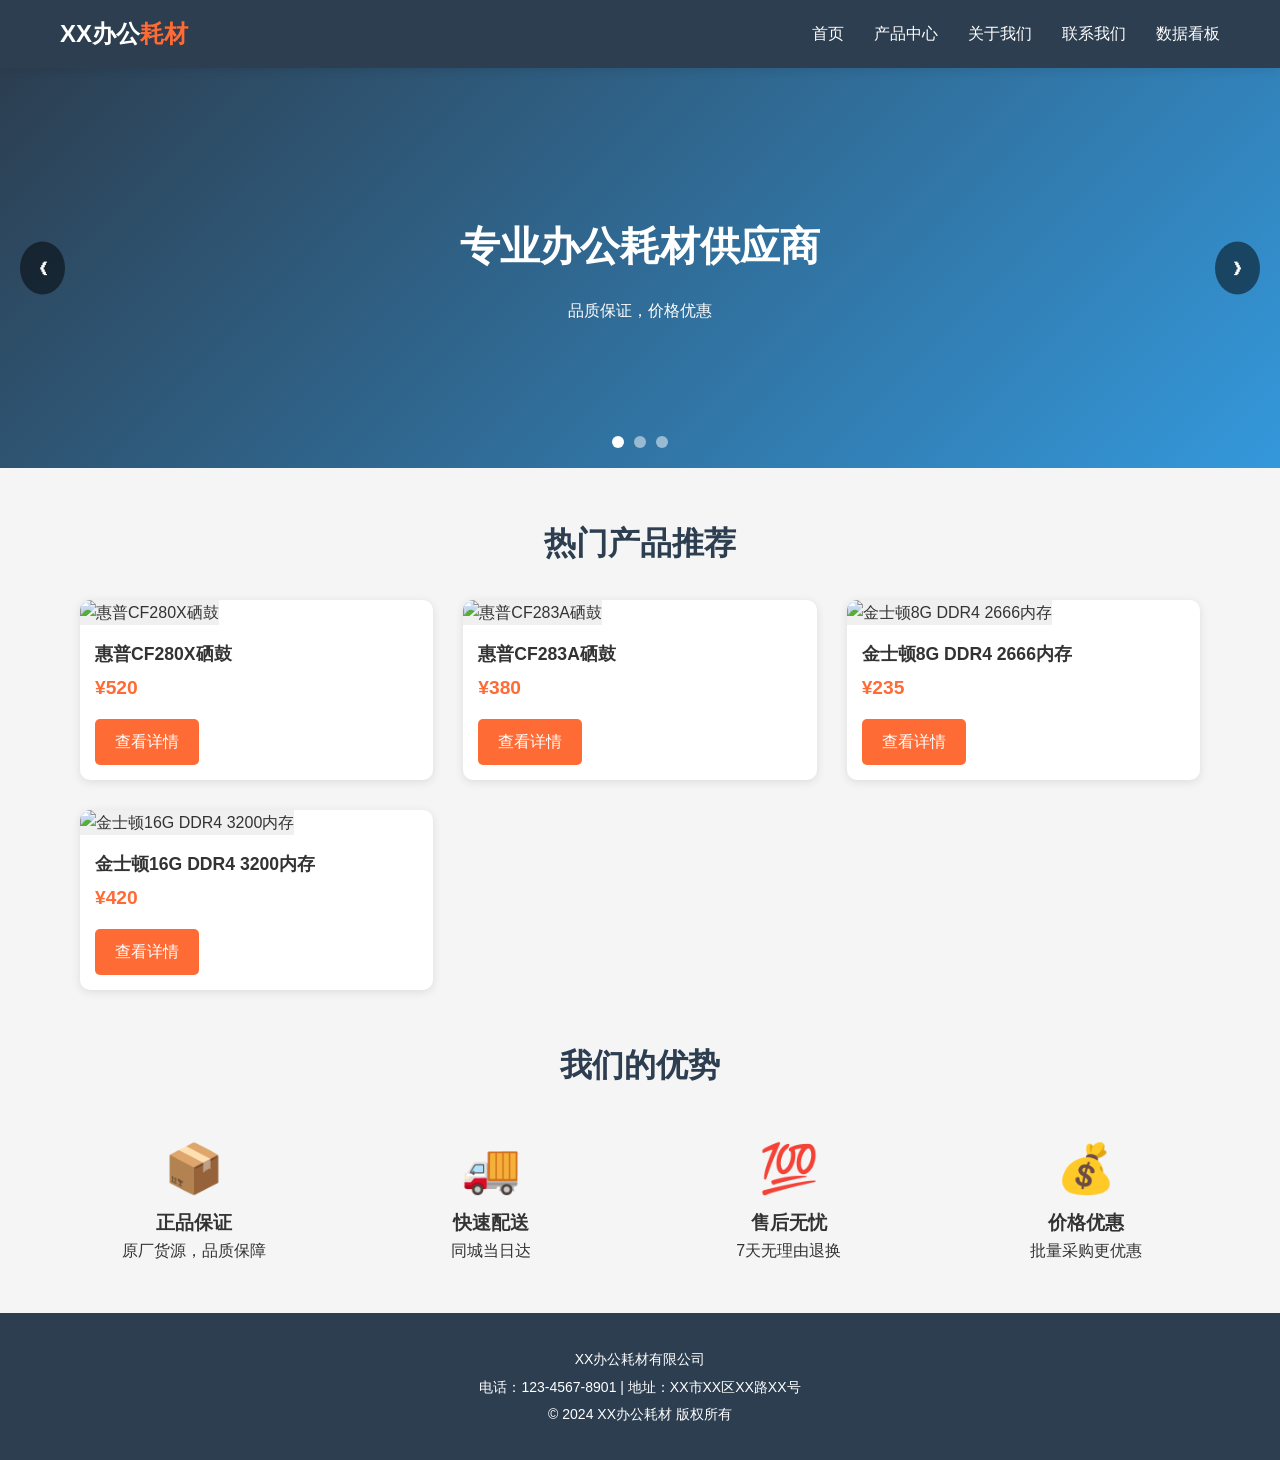
==== index.html @ 375be53e "第一次提交：完成企业官网开发" ====
<!DOCTYPE html>
<html lang="zh-CN">
<head>
    <meta charset="UTF-8">
    <meta name="viewport" content="width=device-width, initial-scale=1.0">
    <title>XX办公耗材 - 专业办公耗材及电脑零件供应商</title>
    <link rel="stylesheet" href="css/style.css">
</head>
<body>
    <header class="header">
        <nav class="navbar">
            <a href="index.html" class="logo">XX办公<span>耗材</span></a>
            <div class="hamburger">
                <span></span><span></span><span></span>
            </div>
            <ul class="nav-menu">
                <li><a href="index.html">首页</a></li>
                <li><a href="products.html">产品中心</a></li>
                <li><a href="about.html">关于我们</a></li>
                <li><a href="contact.html">联系我们</a></li>
                <li><a href="dashboard.html">数据看板</a></li>
            </ul>
        </nav>
    </header>

    <div class="banner">
        <div class="slider">
            <div class="slide slide1">
                <div class="slide-content">
                    <h2>专业办公耗材供应商</h2>
                    <p>品质保证，价格优惠</p>
                </div>
            </div>
            <div class="slide slide2">
                <div class="slide-content">
                    <h2>电脑零件一站式采购</h2>
                    <p>内存、硬盘、外设齐全</p>
                </div>
            </div>
            <div class="slide slide3">
                <div class="slide-content">
                    <h2>贴心服务，快速响应</h2>
                    <p>电话咨询，即时报价</p>
                </div>
            </div>
        </div>
        <div class="prev" onclick="prevSlide()">❮</div>
        <div class="next" onclick="nextSlide()">❯</div>
        <div class="dots">
            <span class="dot active" onclick="showSlide(0)"></span>
            <span class="dot" onclick="showSlide(1)"></span>
            <span class="dot" onclick="showSlide(2)"></span>
        </div>
    </div>

    <main>
        <div class="container">
            <h2 class="section-title">热门产品推荐</h2>
            <div class="product-grid" id="hotProducts"></div>
        </div>
        
        <div class="recommend-section" id="recommendSection" style="display:none">
            <div class="container">
                <h2 class="section-title">猜你喜欢</h2>
                <div class="product-grid" id="guessYouLike"></div>
            </div>
        </div>
        
        <div class="container">
            <h2 class="section-title">我们的优势</h2>
            <div style="display:grid; grid-template-columns:repeat(auto-fit,minmax(250px,1fr)); gap:30px; text-align:center; margin:40px 0">
                <div><span style="font-size:3rem">📦</span><h3>正品保证</h3><p>原厂货源，品质保障</p></div>
                <div><span style="font-size:3rem">🚚</span><h3>快速配送</h3><p>同城当日达</p></div>
                <div><span style="font-size:3rem">💯</span><h3>售后无忧</h3><p>7天无理由退换</p></div>
                <div><span style="font-size:3rem">💰</span><h3>价格优惠</h3><p>批量采购更优惠</p></div>
            </div>
        </div>
    </main>

    <footer class="footer">
        <p>XX办公耗材有限公司</p>
        <p>电话：123-4567-8901 | 地址：XX市XX区XX路XX号</p>
        <p>© 2024 XX办公耗材 版权所有</p>
    </footer>

    <script src="js/main.js"></script>
    <script src="js/products.js"></script>
    <script src="js/index.js"></script>
</body>
</html>
---- css/style.css ----
/* ========== 全局样式 ========== */
* {
    margin: 0;
    padding: 0;
    box-sizing: border-box;
}

body {
    font-family: -apple-system, BlinkMacSystemFont, 'Segoe UI', Roboto, Helvetica, Arial, sans-serif;
    line-height: 1.6;
    color: #333;
    background-color: #f5f5f5;
}

.container {
    max-width: 1200px;
    margin: 0 auto;
    padding: 0 20px;
}

/* ========== 顶部导航 ========== */
.header {
    background-color: #2c3e50;
    position: sticky;
    top: 0;
    z-index: 1000;
    box-shadow: 0 2px 10px rgba(0,0,0,0.1);
}

.navbar {
    display: flex;
    justify-content: space-between;
    align-items: center;
    padding: 15px 20px;
    max-width: 1200px;
    margin: 0 auto;
}

.logo {
    color: white;
    font-size: 1.5rem;
    font-weight: bold;
    text-decoration: none;
}

.logo span {
    color: #ff6b35;
}

.nav-menu {
    display: flex;
    list-style: none;
    gap: 30px;
}

.nav-menu li a {
    color: white;
    text-decoration: none;
    transition: color 0.3s;
}

.nav-menu li a:hover {
    color: #ff6b35;
}

/* 移动端汉堡菜单 */
.hamburger {
    display: none;
    cursor: pointer;
}

.hamburger span {
    display: block;
    width: 25px;
    height: 3px;
    background: white;
    margin: 5px 0;
    transition: 0.3s;
}

/* 响应式导航 */
@media (max-width: 768px) {
    .hamburger {
        display: block;
    }
    
    .nav-menu {
        position: fixed;
        left: -100%;
        top: 60px;
        flex-direction: column;
        background-color: #2c3e50;
        width: 100%;
        text-align: center;
        transition: 0.3s;
        padding: 20px 0;
        gap: 15px;
    }
    
    .nav-menu.active {
        left: 0;
    }
}

/* ========== 底部版权 ========== */
.footer {
    background-color: #2c3e50;
    color: white;
    text-align: center;
    padding: 30px 20px;
    margin-top: 50px;
}

.footer p {
    margin: 5px 0;
    font-size: 14px;
}

/* ========== 通用按钮 ========== */
.btn {
    display: inline-block;
    padding: 10px 20px;
    background-color: #ff6b35;
    color: white;
    text-decoration: none;
    border-radius: 5px;
    border: none;
    cursor: pointer;
    transition: background 0.3s;
}

.btn:hover {
    background-color: #e55a2b;
}

/* ========== 轮播图 ========== */
.banner {
    position: relative;
    height: 400px;
    overflow: hidden;
}

.slider {
    display: flex;
    transition: transform 0.5s ease;
    height: 100%;
}

.slide {
    min-width: 100%;
    height: 100%;
    background-size: cover;
    background-position: center;
}

.slide1 { background-image: linear-gradient(135deg, #2c3e50, #3498db); }
.slide2 { background-image: linear-gradient(135deg, #ff6b35, #f39c12); }
.slide3 { background-image: linear-gradient(135deg, #27ae60, #2ecc71); }

.slide-content {
    display: flex;
    flex-direction: column;
    justify-content: center;
    align-items: center;
    height: 100%;
    color: white;
    text-align: center;
}

.slide-content h2 {
    font-size: 2.5rem;
    margin-bottom: 20px;
}

.prev, .next {
    position: absolute;
    top: 50%;
    transform: translateY(-50%);
    background: rgba(0,0,0,0.5);
    color: white;
    padding: 12px 18px;
    cursor: pointer;
    font-size: 18px;
    border-radius: 50%;
}

.prev { left: 20px; }
.next { right: 20px; }

.dots {
    position: absolute;
    bottom: 20px;
    left: 50%;
    transform: translateX(-50%);
    display: flex;
    gap: 10px;
}

.dot {
    width: 12px;
    height: 12px;
    background: rgba(255,255,255,0.5);
    border-radius: 50%;
    cursor: pointer;
}

.dot.active {
    background: white;
}

/* ========== 产品卡片 ========== */
.section-title {
    text-align: center;
    font-size: 2rem;
    margin: 50px 0 30px;
    color: #2c3e50;
}

.product-grid {
    display: grid;
    grid-template-columns: repeat(auto-fill, minmax(280px, 1fr));
    gap: 30px;
    padding: 0 20px;
}

.product-card {
    background: white;
    border-radius: 10px;
    overflow: hidden;
    box-shadow: 0 2px 10px rgba(0,0,0,0.1);
    transition: transform 0.3s;
}

.product-card:hover {
    transform: translateY(-5px);
}

.product-card img {
    width: 100%;
    height: 200px;
    object-fit: cover;
    background-color: #f0f0f0;
}

.product-card h3 {
    padding: 15px 15px 5px;
    font-size: 1.1rem;
}

.product-card .price {
    padding: 0 15px;
    color: #ff6b35;
    font-size: 1.2rem;
    font-weight: bold;
}

.product-card .btn {
    margin: 15px;
    display: inline-block;
    text-align: center;
}

/* ========== 分类筛选 ========== */
.category-filter {
    display: flex;
    flex-wrap: wrap;
    justify-content: center;
    gap: 15px;
    margin: 30px 0;
}

.filter-btn {
    padding: 8px 20px;
    background: white;
    border: 1px solid #ddd;
    border-radius: 25px;
    cursor: pointer;
    transition: all 0.3s;
}

.filter-btn.active, .filter-btn:hover {
    background: #ff6b35;
    color: white;
    border-color: #ff6b35;
}

/* ========== 搜索框 ========== */
.search-box {
    text-align: center;
    margin: 20px 0;
}

.search-box input {
    width: 80%;
    max-width: 400px;
    padding: 12px 20px;
    border: 1px solid #ddd;
    border-radius: 25px;
    font-size: 16px;
}

/* ========== 猜你喜欢 ========== */
.recommend-section {
    background: #fff;
    padding: 30px 0;
    margin-top: 40px;
}

/* ========== 联系方式页面 ========== */
.contact-grid {
    display: grid;
    grid-template-columns: 1fr 1fr;
    gap: 40px;
    margin: 40px 0;
}

.contact-info {
    background: white;
    padding: 30px;
    border-radius: 10px;
}

.contact-info h3 {
    margin-bottom: 20px;
    color: #2c3e50;
}

.contact-info p {
    margin: 15px 0;
}

.contact-form {
    background: white;
    padding: 30px;
    border-radius: 10px;
}

.contact-form input,
.contact-form textarea {
    width: 100%;
    padding: 12px;
    margin: 10px 0;
    border: 1px solid #ddd;
    border-radius: 5px;
}

.map {
    margin-top: 30px;
    border-radius: 10px;
    overflow: hidden;
}

@media (max-width: 768px) {
    .contact-grid {
        grid-template-columns: 1fr;
    }
}

/* ========== 关于我们页面 ========== */
.about-content {
    background: white;
    padding: 40px;
    border-radius: 10px;
    margin: 40px 0;
}

.timeline {
    margin: 40px 0;
}

.timeline-item {
    display: flex;
    margin: 20px 0;
}

.timeline-year {
    width: 100px;
    font-weight: bold;
    color: #ff6b35;
}

/* ========== 数据看板 ========== */
.chart-container {
    background: white;
    padding: 30px;
    border-radius: 10px;
    margin: 30px 0;
}

.stats-cards {
    display: grid;
    grid-template-columns: repeat(auto-fit, minmax(200px, 1fr));
    gap: 20px;
    margin: 30px 0;
}

.stat-card {
    background: white;
    padding: 20px;
    border-radius: 10px;
    text-align: center;
}

.stat-card h3 {
    font-size: 2rem;
    color: #ff6b35;
}
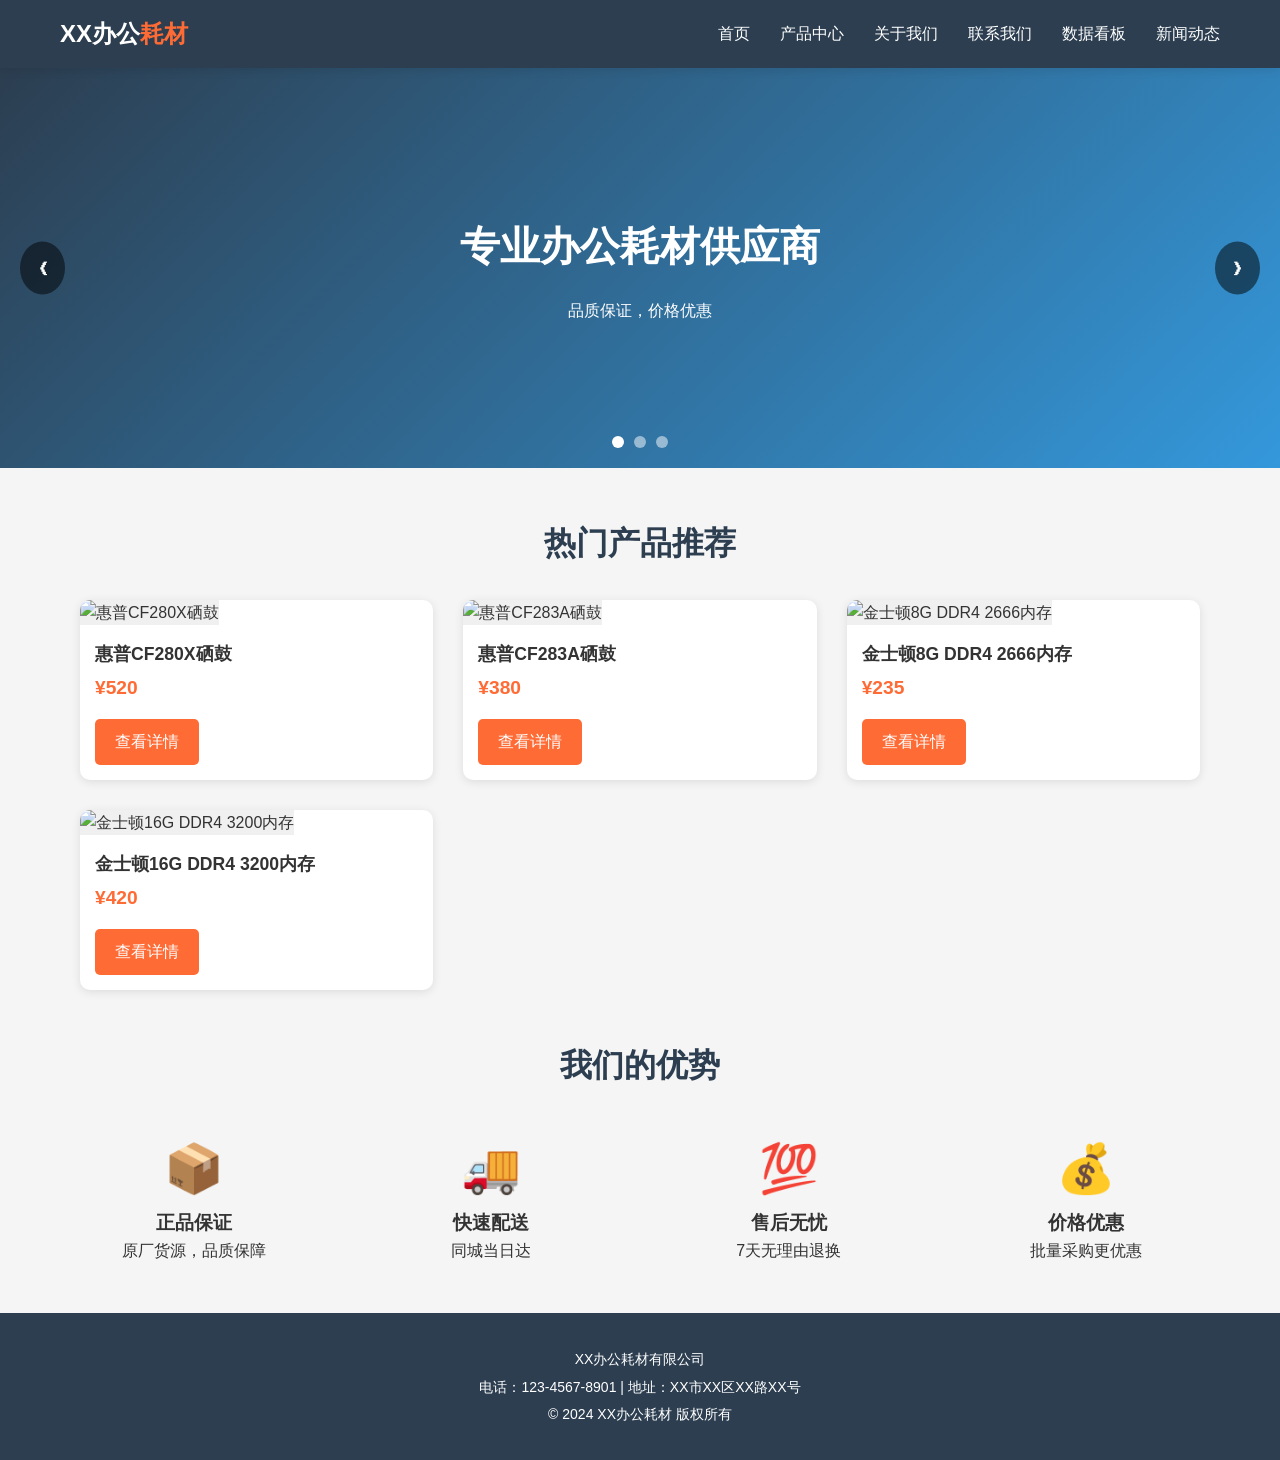
==== commit c78415ce: "更新新闻页面" ====
--- a/index.html
+++ b/index.html
@@ -19,6 +19,7 @@
                 <li><a href="about.html">关于我们</a></li>
                 <li><a href="contact.html">联系我们</a></li>
                 <li><a href="dashboard.html">数据看板</a></li>
+                <li><a href="news.html">新闻动态</a></li>
             </ul>
         </nav>
     </header>
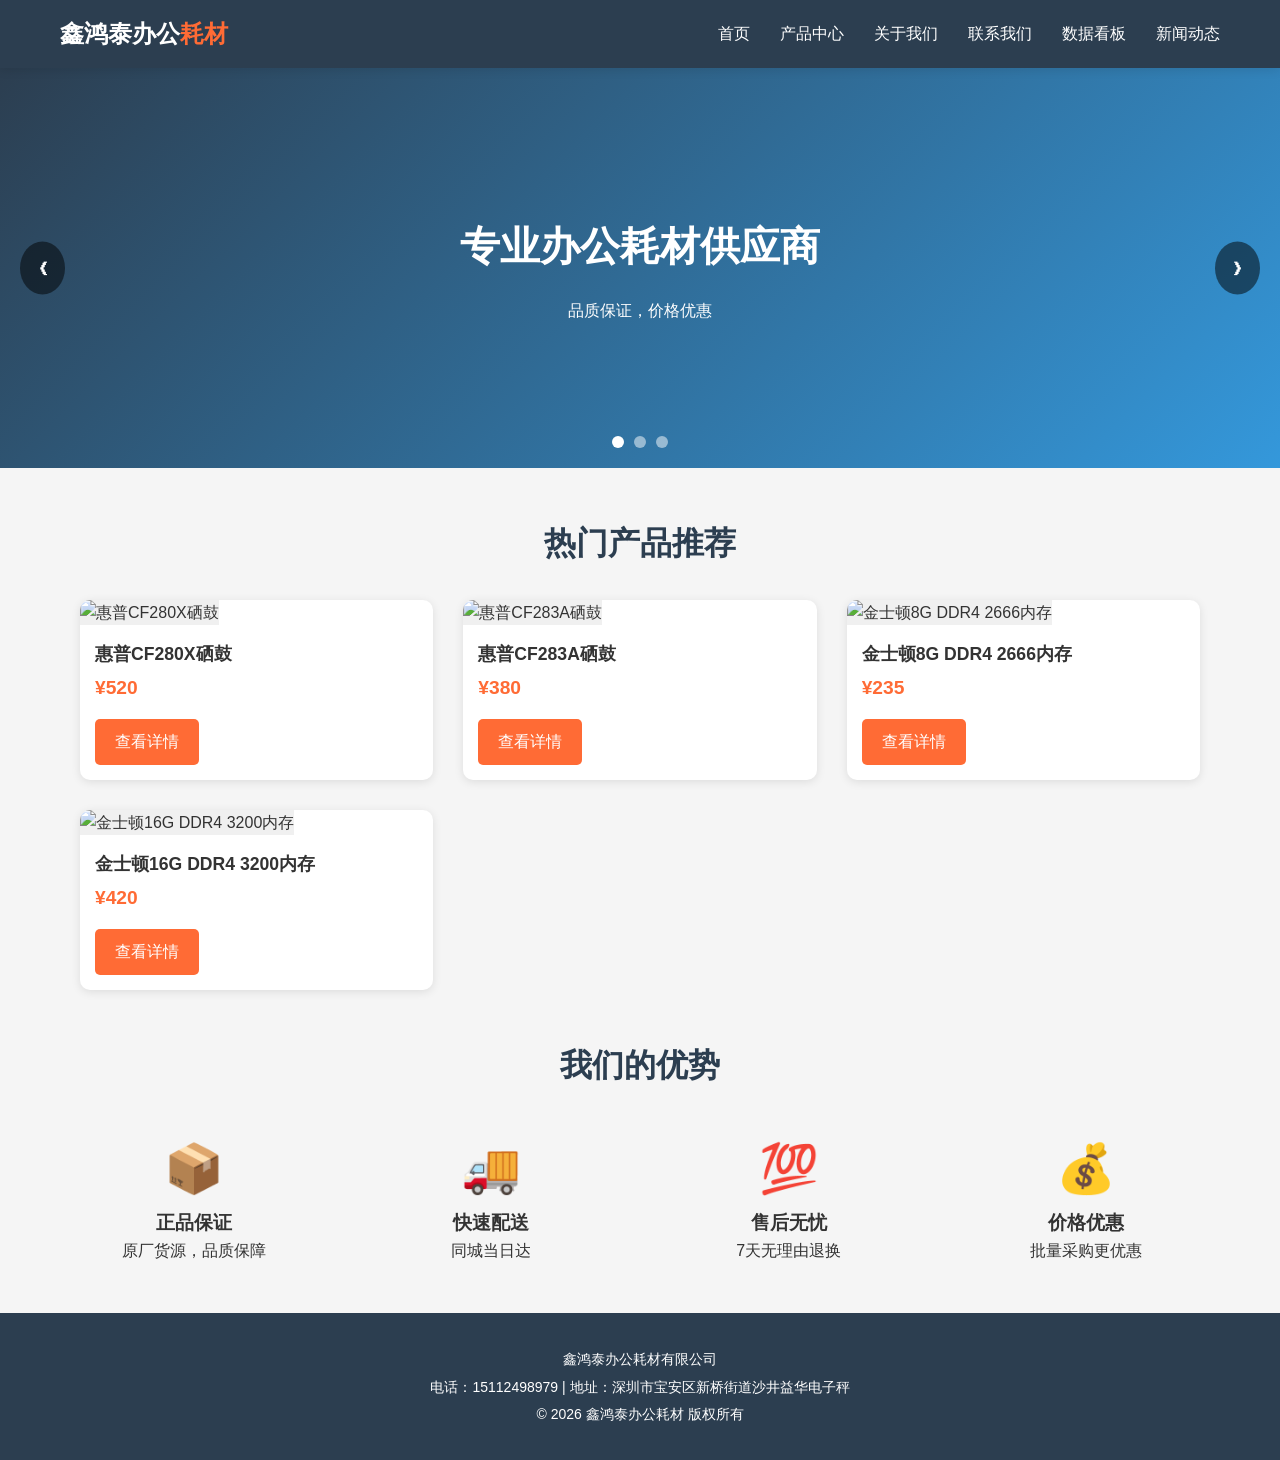
==== commit 7fea41e3: "更新" ====
--- a/index.html
+++ b/index.html
@@ -3,13 +3,13 @@
 <head>
     <meta charset="UTF-8">
     <meta name="viewport" content="width=device-width, initial-scale=1.0">
-    <title>XX办公耗材 - 专业办公耗材及电脑零件供应商</title>
+    <title>鑫鸿泰办公耗材 - 专业办公耗材及电脑零件供应商</title>
     <link rel="stylesheet" href="css/style.css">
 </head>
 <body>
     <header class="header">
         <nav class="navbar">
-            <a href="index.html" class="logo">XX办公<span>耗材</span></a>
+            <a href="index.html" class="logo">鑫鸿泰办公<span>耗材</span></a>
             <div class="hamburger">
                 <span></span><span></span><span></span>
             </div>
@@ -79,9 +79,9 @@
     </main>
 
     <footer class="footer">
-        <p>XX办公耗材有限公司</p>
-        <p>电话：123-4567-8901 | 地址：XX市XX区XX路XX号</p>
-        <p>© 2024 XX办公耗材 版权所有</p>
+        <p>鑫鸿泰办公耗材有限公司</p>
+        <p>电话：15112498979 | 地址：深圳市宝安区新桥街道沙井益华电子秤</p>
+        <p>© 2026 鑫鸿泰办公耗材 版权所有</p>
     </footer>
 
     <script src="js/main.js"></script>
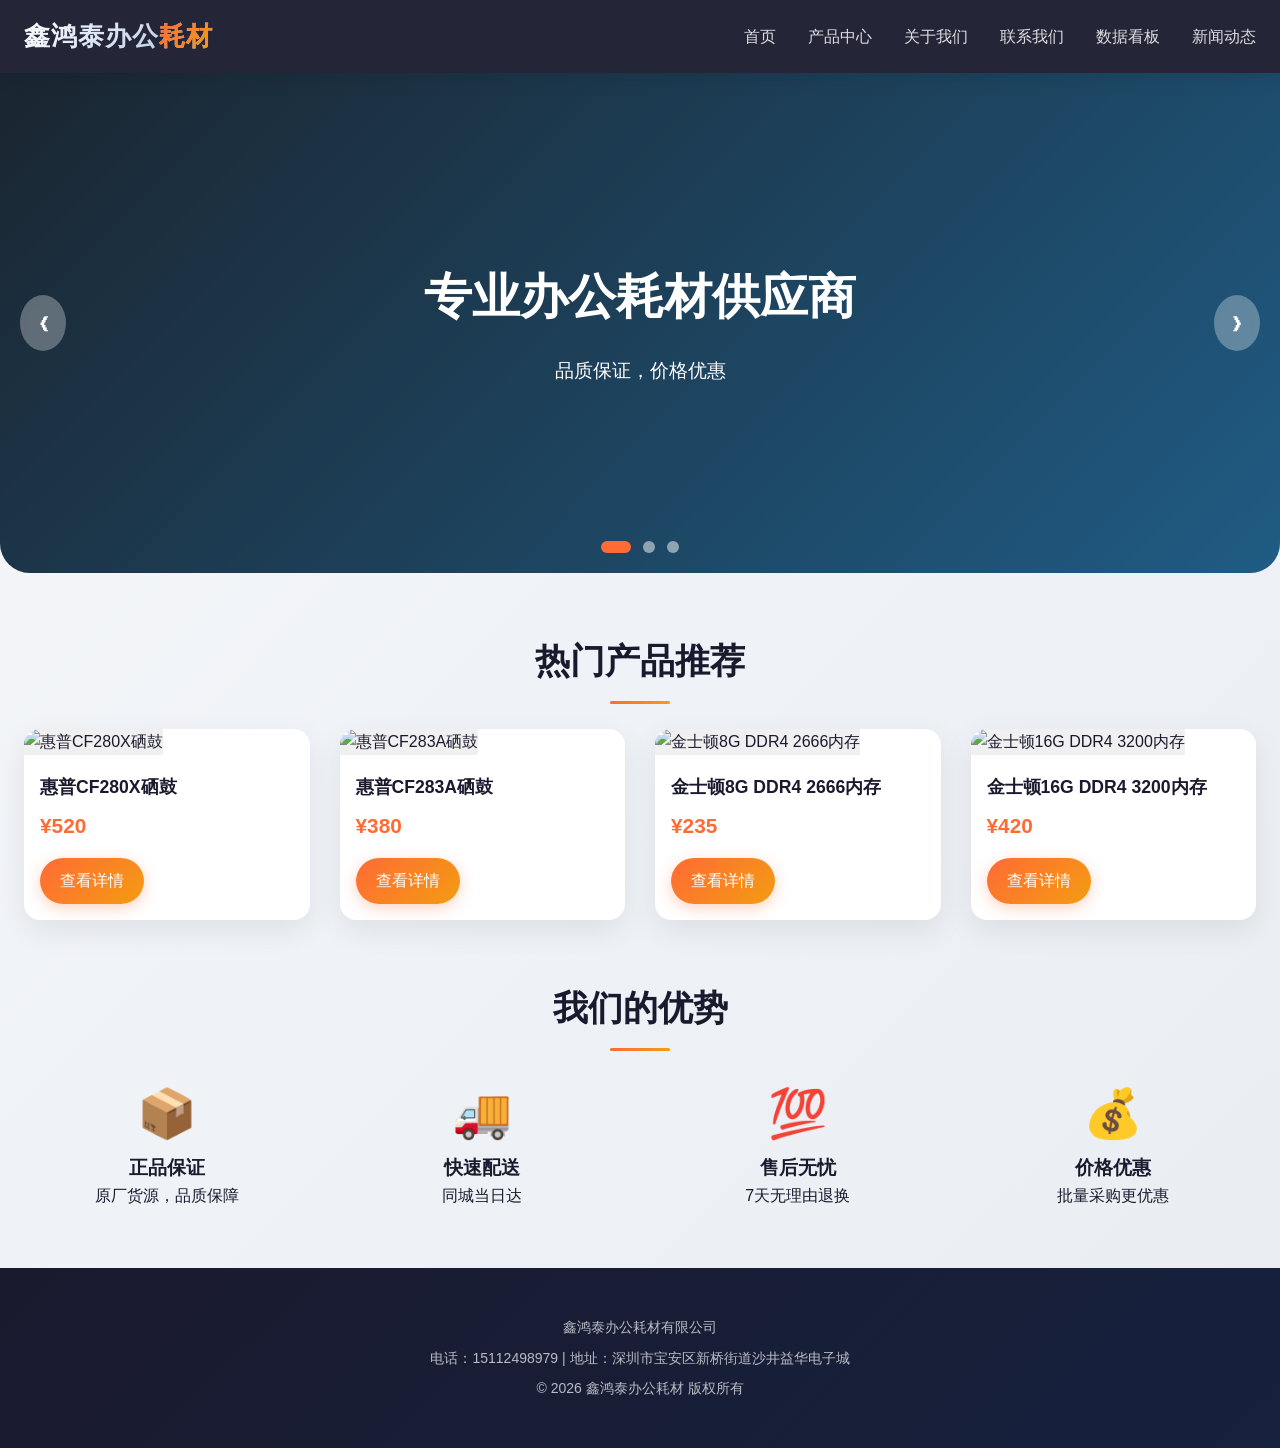
==== commit c9627122: "更新" ====
--- a/index.html
+++ b/index.html
@@ -80,7 +80,7 @@
 
     <footer class="footer">
         <p>鑫鸿泰办公耗材有限公司</p>
-        <p>电话：15112498979 | 地址：深圳市宝安区新桥街道沙井益华电子秤</p>
+        <p>电话：15112498979 | 地址：深圳市宝安区新桥街道沙井益华电子城</p>
         <p>© 2026 鑫鸿泰办公耗材 版权所有</p>
     </footer>
 
--- a/css/style.css
+++ b/css/style.css
@@ -6,61 +6,108 @@
 }
 
 body {
-    font-family: -apple-system, BlinkMacSystemFont, 'Segoe UI', Roboto, Helvetica, Arial, sans-serif;
+    font-family: -apple-system, BlinkMacSystemFont, 'Segoe UI', 'PingFang SC', Roboto, 'Helvetica Neue', Arial, sans-serif;
     line-height: 1.6;
-    color: #333;
-    background-color: #f5f5f5;
+    color: #1a1a2e;
+    background: linear-gradient(135deg, #f5f7fa 0%, #e9edf2 100%);
+    min-height: 100vh;
 }
 
 .container {
-    max-width: 1200px;
+    max-width: 1280px;
     margin: 0 auto;
-    padding: 0 20px;
+    padding: 0 24px;
+}
+
+/* ========== 滚动条美化 ========== */
+::-webkit-scrollbar {
+    width: 8px;
+}
+
+::-webkit-scrollbar-track {
+    background: #f1f1f1;
+    border-radius: 10px;
+}
+
+::-webkit-scrollbar-thumb {
+    background: linear-gradient(135deg, #2c3e50, #3498db);
+    border-radius: 10px;
+}
+
+::-webkit-scrollbar-thumb:hover {
+    background: linear-gradient(135deg, #1a2a3a, #2980b9);
 }
 
 /* ========== 顶部导航 ========== */
 .header {
-    background-color: #2c3e50;
+    background: rgba(26, 26, 46, 0.95);
+    backdrop-filter: blur(10px);
     position: sticky;
     top: 0;
     z-index: 1000;
-    box-shadow: 0 2px 10px rgba(0,0,0,0.1);
+    box-shadow: 0 4px 20px rgba(0,0,0,0.1);
 }
 
 .navbar {
     display: flex;
     justify-content: space-between;
     align-items: center;
-    padding: 15px 20px;
-    max-width: 1200px;
+    padding: 16px 24px;
+    max-width: 1280px;
     margin: 0 auto;
 }
 
 .logo {
     color: white;
-    font-size: 1.5rem;
-    font-weight: bold;
+    font-size: 1.6rem;
+    font-weight: 700;
     text-decoration: none;
+    background: linear-gradient(135deg, #fff, #a8c0e0);
+    -webkit-background-clip: text;
+    background-clip: text;
+    color: transparent;
+    letter-spacing: 1px;
 }
 
 .logo span {
-    color: #ff6b35;
+    background: linear-gradient(135deg, #ff6b35, #f39c12);
+    -webkit-background-clip: text;
+    background-clip: text;
+    color: transparent;
 }
 
 .nav-menu {
     display: flex;
     list-style: none;
-    gap: 30px;
+    gap: 32px;
 }
 
 .nav-menu li a {
+    color: rgba(255,255,255,0.85);
+    text-decoration: none;
+    font-weight: 500;
+    transition: all 0.3s ease;
+    position: relative;
+    padding: 8px 0;
+}
+
+.nav-menu li a::after {
+    content: '';
+    position: absolute;
+    bottom: 0;
+    left: 0;
+    width: 0;
+    height: 2px;
+    background: linear-gradient(90deg, #ff6b35, #f39c12);
+    transition: width 0.3s ease;
+}
+
+.nav-menu li a:hover::after {
+    width: 100%;
+}
+
+.nav-menu li a:hover {
     color: white;
-    text-decoration: none;
-    transition: color 0.3s;
-}
-
-.nav-menu li a:hover {
-    color: #ff6b35;
 }
 
 /* 移动端汉堡菜单 */
@@ -76,6 +123,19 @@
     background: white;
     margin: 5px 0;
     transition: 0.3s;
+    border-radius: 3px;
+}
+
+.hamburger.active span:nth-child(1) {
+    transform: rotate(45deg) translate(5px, 5px);
+}
+
+.hamburger.active span:nth-child(2) {
+    opacity: 0;
+}
+
+.hamburger.active span:nth-child(3) {
+    transform: rotate(-45deg) translate(7px, -7px);
 }
 
 /* 响应式导航 */
@@ -87,14 +147,16 @@
     .nav-menu {
         position: fixed;
         left: -100%;
-        top: 60px;
+        top: 70px;
         flex-direction: column;
-        background-color: #2c3e50;
+        background: rgba(26, 26, 46, 0.98);
+        backdrop-filter: blur(10px);
         width: 100%;
         text-align: center;
-        transition: 0.3s;
-        padding: 20px 0;
-        gap: 15px;
+        transition: 0.4s ease;
+        padding: 30px 0;
+        gap: 20px;
+        box-shadow: 0 10px 30px rgba(0,0,0,0.2);
     }
     
     .nav-menu.active {
@@ -104,40 +166,45 @@
 
 /* ========== 底部版权 ========== */
 .footer {
-    background-color: #2c3e50;
-    color: white;
-    text-align: center;
-    padding: 30px 20px;
-    margin-top: 50px;
+    background: linear-gradient(135deg, #1a1a2e, #16213e);
+    color: rgba(255,255,255,0.7);
+    text-align: center;
+    padding: 40px 24px;
+    margin-top: 60px;
 }
 
 .footer p {
-    margin: 5px 0;
+    margin: 8px 0;
     font-size: 14px;
 }
 
 /* ========== 通用按钮 ========== */
 .btn {
     display: inline-block;
-    padding: 10px 20px;
-    background-color: #ff6b35;
+    padding: 12px 28px;
+    background: linear-gradient(135deg, #ff6b35, #f39c12);
     color: white;
     text-decoration: none;
-    border-radius: 5px;
+    border-radius: 30px;
     border: none;
     cursor: pointer;
-    transition: background 0.3s;
+    transition: all 0.3s ease;
+    font-weight: 500;
+    box-shadow: 0 4px 15px rgba(255,107,53,0.3);
 }
 
 .btn:hover {
-    background-color: #e55a2b;
+    transform: translateY(-2px);
+    box-shadow: 0 6px 20px rgba(255,107,53,0.4);
+    background: linear-gradient(135deg, #e55a2b, #e08e0b);
 }
 
 /* ========== 轮播图 ========== */
 .banner {
     position: relative;
-    height: 400px;
+    height: 500px;
     overflow: hidden;
+    border-radius: 0 0 30px 30px;
 }
 
 .slider {
@@ -151,6 +218,17 @@
     height: 100%;
     background-size: cover;
     background-position: center;
+    position: relative;
+}
+
+.slide::before {
+    content: '';
+    position: absolute;
+    top: 0;
+    left: 0;
+    right: 0;
+    bottom: 0;
+    background: rgba(0,0,0,0.4);
 }
 
 .slide1 { background-image: linear-gradient(135deg, #2c3e50, #3498db); }
@@ -158,6 +236,8 @@
 .slide3 { background-image: linear-gradient(135deg, #27ae60, #2ecc71); }
 
 .slide-content {
+    position: relative;
+    z-index: 1;
     display: flex;
     flex-direction: column;
     justify-content: center;
@@ -165,23 +245,48 @@
     height: 100%;
     color: white;
     text-align: center;
+    padding: 0 20px;
 }
 
 .slide-content h2 {
-    font-size: 2.5rem;
+    font-size: 3rem;
     margin-bottom: 20px;
+    animation: fadeInUp 0.8s ease;
+}
+
+.slide-content p {
+    font-size: 1.2rem;
+    animation: fadeInUp 1s ease;
+}
+
+@keyframes fadeInUp {
+    from {
+        opacity: 0;
+        transform: translateY(30px);
+    }
+    to {
+        opacity: 1;
+        transform: translateY(0);
+    }
 }
 
 .prev, .next {
     position: absolute;
     top: 50%;
     transform: translateY(-50%);
-    background: rgba(0,0,0,0.5);
+    background: rgba(255,255,255,0.3);
+    backdrop-filter: blur(5px);
     color: white;
     padding: 12px 18px;
     cursor: pointer;
-    font-size: 18px;
+    font-size: 20px;
     border-radius: 50%;
+    transition: 0.3s;
+    z-index: 10;
+}
+
+.prev:hover, .next:hover {
+    background: rgba(255,255,255,0.5);
 }
 
 .prev { left: 20px; }
@@ -193,7 +298,8 @@
     left: 50%;
     transform: translateX(-50%);
     display: flex;
-    gap: 10px;
+    gap: 12px;
+    z-index: 10;
 }
 
 .dot {
@@ -202,62 +308,87 @@
     background: rgba(255,255,255,0.5);
     border-radius: 50%;
     cursor: pointer;
+    transition: 0.3s;
 }
 
 .dot.active {
-    background: white;
+    background: #ff6b35;
+    width: 30px;
+    border-radius: 10px;
 }
 
 /* ========== 产品卡片 ========== */
 .section-title {
     text-align: center;
-    font-size: 2rem;
-    margin: 50px 0 30px;
-    color: #2c3e50;
+    font-size: 2.2rem;
+    margin: 60px 0 40px;
+    color: #1a1a2e;
+    position: relative;
+}
+
+.section-title::after {
+    content: '';
+    position: absolute;
+    bottom: -15px;
+    left: 50%;
+    transform: translateX(-50%);
+    width: 60px;
+    height: 3px;
+    background: linear-gradient(90deg, #ff6b35, #f39c12);
+    border-radius: 3px;
 }
 
 .product-grid {
     display: grid;
     grid-template-columns: repeat(auto-fill, minmax(280px, 1fr));
     gap: 30px;
-    padding: 0 20px;
+    padding: 0;
 }
 
 .product-card {
     background: white;
-    border-radius: 10px;
+    border-radius: 16px;
     overflow: hidden;
-    box-shadow: 0 2px 10px rgba(0,0,0,0.1);
-    transition: transform 0.3s;
+    box-shadow: 0 10px 30px rgba(0,0,0,0.08);
+    transition: all 0.4s ease;
+    cursor: pointer;
 }
 
 .product-card:hover {
-    transform: translateY(-5px);
+    transform: translateY(-8px);
+    box-shadow: 0 20px 40px rgba(0,0,0,0.15);
 }
 
 .product-card img {
     width: 100%;
-    height: 200px;
+    height: 220px;
     object-fit: cover;
     background-color: #f0f0f0;
+    transition: transform 0.4s ease;
+}
+
+.product-card:hover img {
+    transform: scale(1.05);
 }
 
 .product-card h3 {
-    padding: 15px 15px 5px;
+    padding: 18px 16px 8px;
     font-size: 1.1rem;
+    color: #1a1a2e;
 }
 
 .product-card .price {
-    padding: 0 15px;
+    padding: 0 16px;
     color: #ff6b35;
-    font-size: 1.2rem;
-    font-weight: bold;
+    font-size: 1.3rem;
+    font-weight: 700;
 }
 
 .product-card .btn {
-    margin: 15px;
+    margin: 16px;
     display: inline-block;
     text-align: center;
+    padding: 10px 20px;
 }
 
 /* ========== 分类筛选 ========== */
@@ -266,44 +397,59 @@
     flex-wrap: wrap;
     justify-content: center;
     gap: 15px;
-    margin: 30px 0;
+    margin: 40px 0 30px;
 }
 
 .filter-btn {
-    padding: 8px 20px;
-    background: white;
-    border: 1px solid #ddd;
-    border-radius: 25px;
+    padding: 10px 28px;
+    background: white;
+    border: 1px solid #e0e0e0;
+    border-radius: 40px;
     cursor: pointer;
-    transition: all 0.3s;
+    transition: all 0.3s ease;
+    font-size: 14px;
+    font-weight: 500;
+    color: #555;
 }
 
 .filter-btn.active, .filter-btn:hover {
-    background: #ff6b35;
+    background: linear-gradient(135deg, #ff6b35, #f39c12);
     color: white;
-    border-color: #ff6b35;
+    border-color: transparent;
+    transform: translateY(-2px);
+    box-shadow: 0 4px 12px rgba(255,107,53,0.3);
 }
 
 /* ========== 搜索框 ========== */
 .search-box {
     text-align: center;
-    margin: 20px 0;
+    margin: 30px 0 20px;
 }
 
 .search-box input {
     width: 80%;
-    max-width: 400px;
-    padding: 12px 20px;
-    border: 1px solid #ddd;
-    border-radius: 25px;
+    max-width: 450px;
+    padding: 14px 24px;
+    border: 1px solid #e0e0e0;
+    border-radius: 50px;
     font-size: 16px;
-}
-
-/* ========== 猜你喜欢 ========== */
+    transition: all 0.3s ease;
+    background: white;
+    box-shadow: 0 2px 8px rgba(0,0,0,0.05);
+}
+
+.search-box input:focus {
+    outline: none;
+    border-color: #ff6b35;
+    box-shadow: 0 4px 15px rgba(255,107,53,0.2);
+}
+
+/* ========== 猜你喜欢区域 ========== */
 .recommend-section {
-    background: #fff;
-    padding: 30px 0;
-    margin-top: 40px;
+    background: linear-gradient(135deg, #f8f9fc, #f0f2f5);
+    padding: 50px 0;
+    margin-top: 60px;
+    border-radius: 40px;
 }
 
 /* ========== 联系方式页面 ========== */
@@ -311,57 +457,102 @@
     display: grid;
     grid-template-columns: 1fr 1fr;
     gap: 40px;
-    margin: 40px 0;
-}
-
-.contact-info {
-    background: white;
-    padding: 30px;
-    border-radius: 10px;
-}
-
-.contact-info h3 {
-    margin-bottom: 20px;
-    color: #2c3e50;
+    margin: 50px 0;
+}
+
+.contact-info, .contact-form {
+    background: white;
+    padding: 35px;
+    border-radius: 24px;
+    box-shadow: 0 10px 30px rgba(0,0,0,0.08);
+    transition: transform 0.3s ease;
+}
+
+.contact-info:hover, .contact-form:hover {
+    transform: translateY(-5px);
+}
+
+.contact-info h3, .contact-form h3 {
+    margin-bottom: 25px;
+    color: #1a1a2e;
+    font-size: 1.5rem;
 }
 
 .contact-info p {
-    margin: 15px 0;
-}
-
-.contact-form {
-    background: white;
-    padding: 30px;
-    border-radius: 10px;
+    margin: 18px 0;
+    display: flex;
+    align-items: center;
+    gap: 12px;
 }
 
 .contact-form input,
 .contact-form textarea {
     width: 100%;
-    padding: 12px;
-    margin: 10px 0;
-    border: 1px solid #ddd;
-    border-radius: 5px;
+    padding: 14px;
+    margin: 12px 0;
+    border: 1px solid #e0e0e0;
+    border-radius: 12px;
+    font-size: 15px;
+    transition: all 0.3s ease;
+}
+
+.contact-form input:focus,
+.contact-form textarea:focus {
+    outline: none;
+    border-color: #ff6b35;
+    box-shadow: 0 0 0 3px rgba(255,107,53,0.1);
 }
 
 .map {
     margin-top: 30px;
-    border-radius: 10px;
+    border-radius: 24px;
     overflow: hidden;
+    box-shadow: 0 10px 30px rgba(0,0,0,0.1);
 }
 
 @media (max-width: 768px) {
     .contact-grid {
         grid-template-columns: 1fr;
+        gap: 30px;
+    }
+    
+    .section-title {
+        font-size: 1.8rem;
+    }
+    
+    .banner {
+        height: 350px;
+    }
+    
+    .slide-content h2 {
+        font-size: 1.8rem;
+    }
+}
+
+/* ========== 平板适配 ========== */
+@media (min-width: 769px) and (max-width: 1024px) {
+    .product-grid {
+        grid-template-columns: repeat(2, 1fr);
     }
 }
 
 /* ========== 关于我们页面 ========== */
 .about-content {
     background: white;
-    padding: 40px;
-    border-radius: 10px;
+    padding: 45px;
+    border-radius: 24px;
+    box-shadow: 0 10px 30px rgba(0,0,0,0.08);
     margin: 40px 0;
+}
+
+.about-content h2 {
+    color: #1a1a2e;
+    margin: 30px 0 15px;
+}
+
+.about-content p {
+    line-height: 1.8;
+    color: #555;
 }
 
 .timeline {
@@ -370,38 +561,91 @@
 
 .timeline-item {
     display: flex;
-    margin: 20px 0;
+    margin: 25px 0;
+    padding: 15px;
+    background: #f8f9fc;
+    border-radius: 16px;
+    transition: all 0.3s ease;
+}
+
+.timeline-item:hover {
+    transform: translateX(10px);
+    background: linear-gradient(135deg, #fff, #f8f9fc);
 }
 
 .timeline-year {
     width: 100px;
-    font-weight: bold;
+    font-weight: 700;
     color: #ff6b35;
+    font-size: 1.1rem;
 }
 
 /* ========== 数据看板 ========== */
-.chart-container {
-    background: white;
-    padding: 30px;
-    border-radius: 10px;
-    margin: 30px 0;
-}
-
 .stats-cards {
     display: grid;
-    grid-template-columns: repeat(auto-fit, minmax(200px, 1fr));
-    gap: 20px;
+    grid-template-columns: repeat(auto-fit, minmax(220px, 1fr));
+    gap: 25px;
+    margin: 40px 0;
+}
+
+.stat-card {
+    background: white;
+    padding: 30px 20px;
+    border-radius: 24px;
+    text-align: center;
+    box-shadow: 0 10px 30px rgba(0,0,0,0.08);
+    transition: all 0.3s ease;
+}
+
+.stat-card:hover {
+    transform: translateY(-5px);
+    box-shadow: 0 20px 40px rgba(0,0,0,0.12);
+}
+
+.stat-card h3 {
+    font-size: 2.5rem;
+    color: #ff6b35;
+    margin-bottom: 10px;
+}
+
+.stat-card p {
+    color: #666;
+    font-size: 1rem;
+}
+
+.chart-container {
+    background: white;
+    padding: 30px;
+    border-radius: 24px;
+    box-shadow: 0 10px 30px rgba(0,0,0,0.08);
     margin: 30px 0;
 }
 
-.stat-card {
-    background: white;
-    padding: 20px;
-    border-radius: 10px;
-    text-align: center;
-}
-
-.stat-card h3 {
+/* ========== 加载动画 ========== */
+.loading {
+    text-align: center;
+    padding: 50px;
+    color: #999;
+}
+
+/* ========== 成功页面 ========== */
+.success-page {
+    text-align: center;
+    padding: 100px 20px;
+}
+
+.success-page .checkmark {
+    font-size: 80px;
+    color: #27ae60;
+    margin-bottom: 20px;
+}
+
+.success-page h1 {
     font-size: 2rem;
-    color: #ff6b35;
+    margin-bottom: 15px;
+}
+
+.success-page p {
+    color: #666;
+    margin-bottom: 30px;
 }
